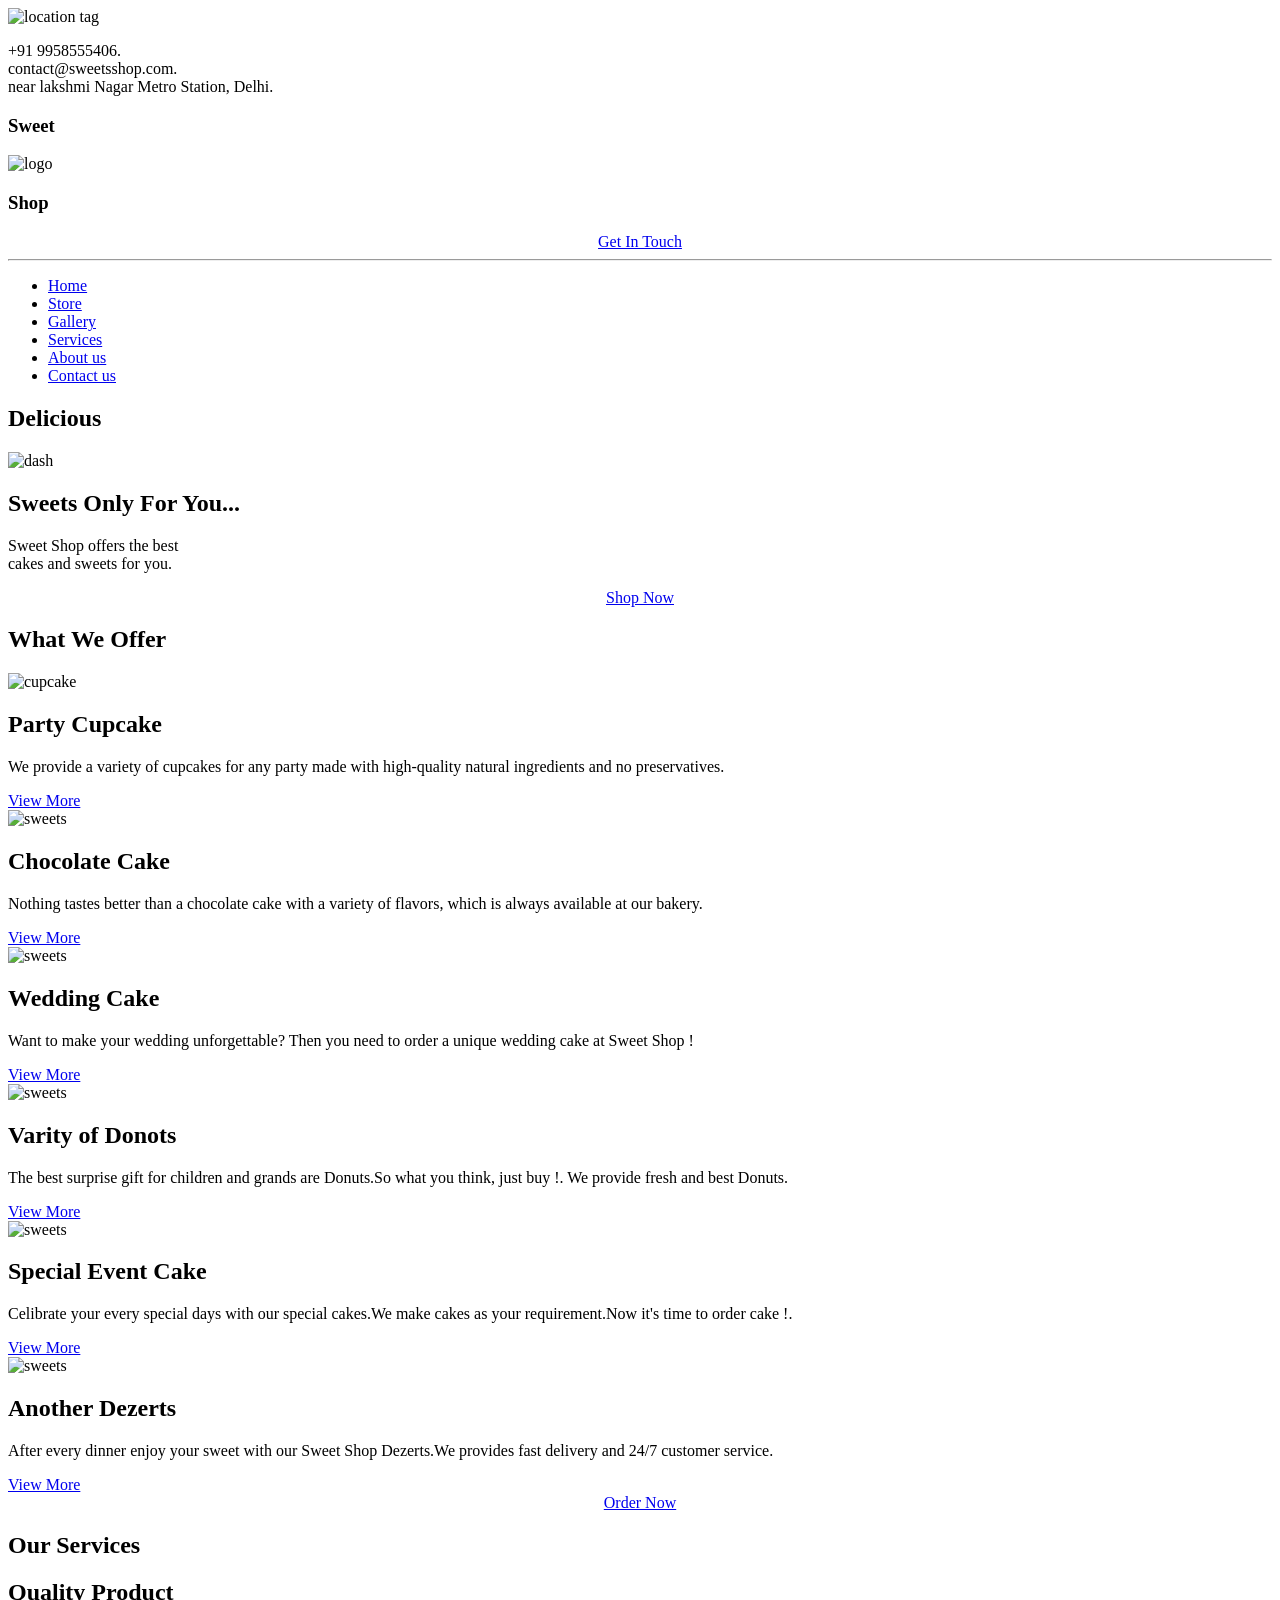
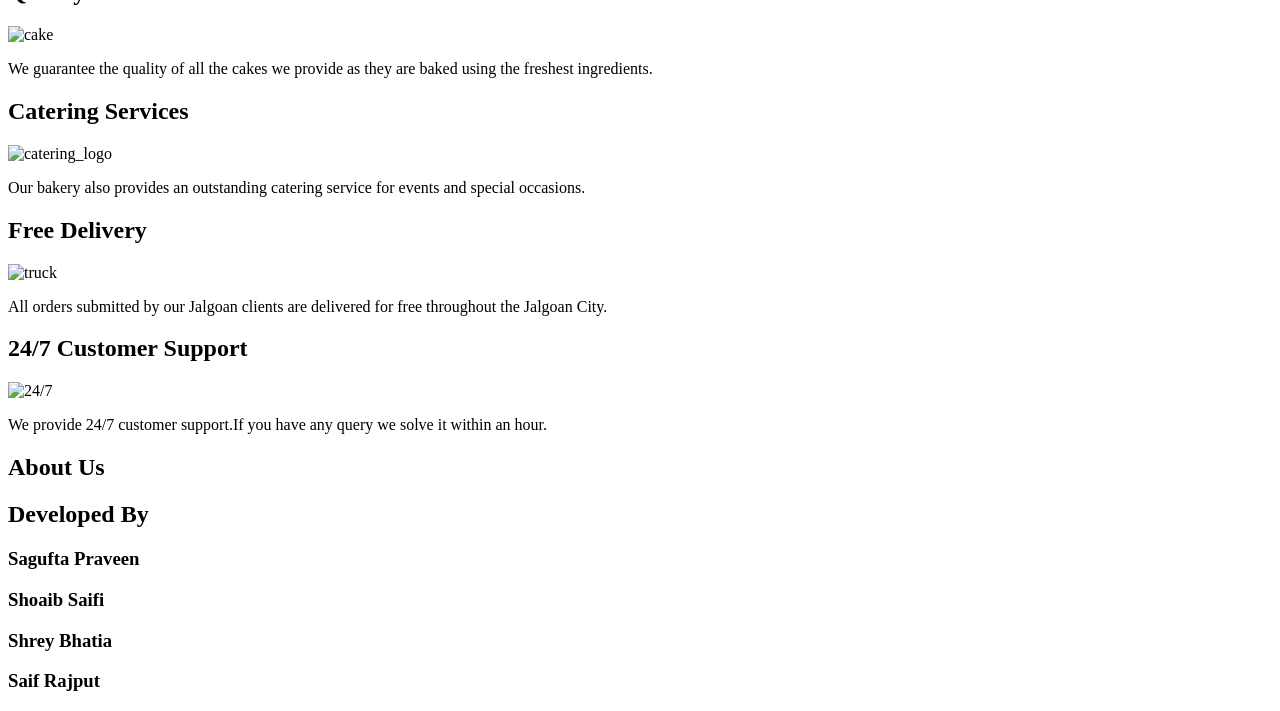
==== SweetBakery-main/index.html @ 02de6808 "Add initial HTML structure" ====
<!DOCTYPE html>
<html lang="en">

<head>
    <meta charset="UTF-8">
    <meta name="viewport" content="width=device-width, initial-scale=1.0">
    <title>Sweet Shop</title>
    <link
        href="https://fonts.googleapis.com/css2?family=EB+Garamond:wght@500&family=Great+Vibes&family=Josefin+Sans:wght@500&family=PT+Sans&display=swap"
        rel="stylesheet">
    <link href="https://fonts.googleapis.com/css2?family=Baloo+2:wght@500&display=swap" rel="stylesheet">
    <link href="https://fonts.googleapis.com/css2?family=Monda&display=swap" rel="stylesheet">
    <link rel="stylesheet" href="../css/style.css">
</head>

<body>
    
    <!-- Top Navigation Adress and Logo -->
    <header id="headtop">
        <div id="address">
            <img src="../img/loco.png" alt="location tag">
            <p>+91 9958555406. <br>
                contact@sweetsshop.com. <br>
                near lakshmi Nagar Metro Station, Delhi.
            </p>
        </div>
        <div id="logo">
            <h3 class="logocustom">Sweet</h3>
            <img class="logocustom" src="../img/logo1.png" alt="logo">
            <h3 class="logocustom">Shop</h3>
        </div>

        <div class="button" align="center">

            <a class="contact_btn" href="../html/ContactUs.html" target="_blank" rel="nofollow noopener"> <img src="../img/mailblack.png"
                    alt="">Get In Touch</a>
        </div>
    </header>
    <hr>

    <!-- Navigation Bar -->

    <nav id="navigation">
        <ul>
            <li class="list"><a href="#home">Home</a></li>
            <li class="list"><a href="../html/Store.html">Store</a></li>
            <li class="list"><a href="#gallary">Gallery</a></li>
            <li class="list"><a href="#shop">Services</a></li>
            <li class="list"><a href="#about_us">About us</a></li>
            <li class="list"><a href="../html/ContactUs.html">Contact us</a></li>
        </ul>

        <!-- <div id="search" class="custom">
            <img src="../img/search.png" alt="search">
        </div>

        <div id="cart" class="custom">
            <img src="../img/cart1.png" alt="cart1">
        </div> -->
    </nav>

    <!-- Home Section -->


    <section id="home">
        <h1>Delicious</h1>
        <img src="../img/dash.png" alt="dash">
        <h2>Sweets Only For You...</h2>
        <p>Sweet Shop offers the best <br>
            cakes and sweets for you.
        </p>
        <div id="button" align="center">
            <a id="shopbtn" href="../html/Store.html" target="_blank" rel="nofollow noopener">Shop Now</a>
        </div>
    </section>

    <!-- Gallary Section -->

    <section id="gallary">

        <div class="mainheading">
            <h1>What We Offer</h1>
        </div>

        <div id="cards">

            <div id="box1" class="boxcustom">
                <img src="../img/product/cupcake.jpg" alt="cupcake">

                <h2 class="subheading">Party Cupcake</h2>

                <p>We provide a variety of cupcakes for any party made with high-quality natural ingredients and no
                    preservatives.</p>

                <a class="readmore" href="../html/Store.html" target="_blank" rel="nofollow noopener">View More</a>

            </div>
            <div id="box2" class="boxcustom">
                <img src="../img/product/cake2.jpg" alt="sweets">

                <h2 class="subheading"> Chocolate Cake</h2>

                <p>Nothing tastes better than a chocolate cake with a variety of flavors, which is always available at
                    our bakery.</p>

                <a class="readmore" href="../html/Store.html" target="_blank" rel="nofollow noopener">View More</a>

            </div>
            <div id="box3" class="boxcustom">
                <img src="../img/product/wedcake.jpg" alt="sweets">

                <h2 class="subheading"> Wedding Cake</h2>

                <p>Want to make your wedding unforgettable? Then you need to order a unique wedding cake at Sweet Shop !
                </p>

                <a class="readmore" href="../html/Store.html" target="_blank" rel="nofollow noopener">View More</a>

            </div>
            <div id="box4" class="boxcustom">
                <img src="../img/product/donut.jpg" alt="sweets">

                <h2 class="subheading">Varity of Donots</h2>

                <p>The best surprise gift for children and grands are Donuts.So what you think, just buy !. We provide
                    fresh and best Donuts. </p>

                <a class="readmore" href="../html/Store.html" target="_blank" rel="nofollow noopener">View More</a>

            </div>
            <div id="box5" class="boxcustom">
                <img src="../img/product/cake1.jpg" alt="sweets">

                <h2 class="subheading">Special Event Cake</h2>

                <P>Celibrate your every special days with our special cakes.We make cakes as your requirement.Now it's
                    time to order cake !.</P>

                <a class="readmore" href="../html/Store.html" target="_blank" rel="nofollow noopener">View More</a>

            </div>
            <div id="box6" class="boxcustom">
                <img src="../img/product/dezert1.jpg" alt="sweets">

                <h2 class="subheading">Another Dezerts</h2>

                <p>After every dinner enjoy your sweet with our Sweet Shop Dezerts.We provides fast delivery and 24/7
                    customer service.</p>

                <a class="readmore" href="../html/Store.html" target="_blank" rel="nofollow noopener">View More</a>
            </div>
        </div>
        <div id="buttonOrder" align="center">
            <a id="order" href="../html/Store.html" target="_blank" rel="nofollow noopener">Order Now</a>
        </div>
    </section>

    <!-- Services Section -->
<section id="shop">
<h1 id="shopheading">Our Services</h1>

<div id="ShopContainer" >
    
    <div class="shopingbox" >
        <h1 class="subheading" id="boxheading1">Quality Product</h1>
        <img class="ShopImg1" src="../img/whychoose/cake-pop.png" alt="cake">
        <p class="Shoptext1" >We guarantee the quality of all the cakes we provide as they are baked using the freshest ingredients.</p>
    </div>
   
    <div class="shopingbox">
        <h1 class="subheading" id="boxheading2" >Catering Services</h1>
        <img class="ShopImg2" src="../img/whychoose/pastry.png" alt="catering_logo">
        <p class="Shoptext2">Our bakery also provides an outstanding catering service for events and special occasions.</p>
    </div>
    
    <div class="shopingbox">
        <h1 class="subheading" id="boxheading3" >Free Delivery</h1>
        <img class="ShopImg1" src="../img/whychoose/delivery.png" alt="truck">
        <p class="Shoptext1">All orders submitted by our Jalgoan clients are delivered for free throughout the Jalgoan City.</p>
    </div>
    
    <div class="shopingbox">
        <h1 class="subheading" id="boxheading4" >24/7 Customer Support</h1>
        <img class="ShopImg2" src="../img/whychoose/clock.png" alt="24/7">
        <p class="Shoptext2">We provide 24/7 customer support.If you have any query we solve it within an hour.</p>
    </div>

</div>
</section>

<!-- ABOUT US SECTION START FROM HERE -->
<section id="about_us" >
<h1 class="mainheading">About Us</h1>
<h2>Developed By</h2>
         <h3>Sagufta Praveen</h3>
         <h3>Shoaib Saifi</h3>
         <h3>Shrey Bhatia</h3>
         <h3>Saif Rajput</h3>
</section>

<footer>

</footer>
</body>

</html>
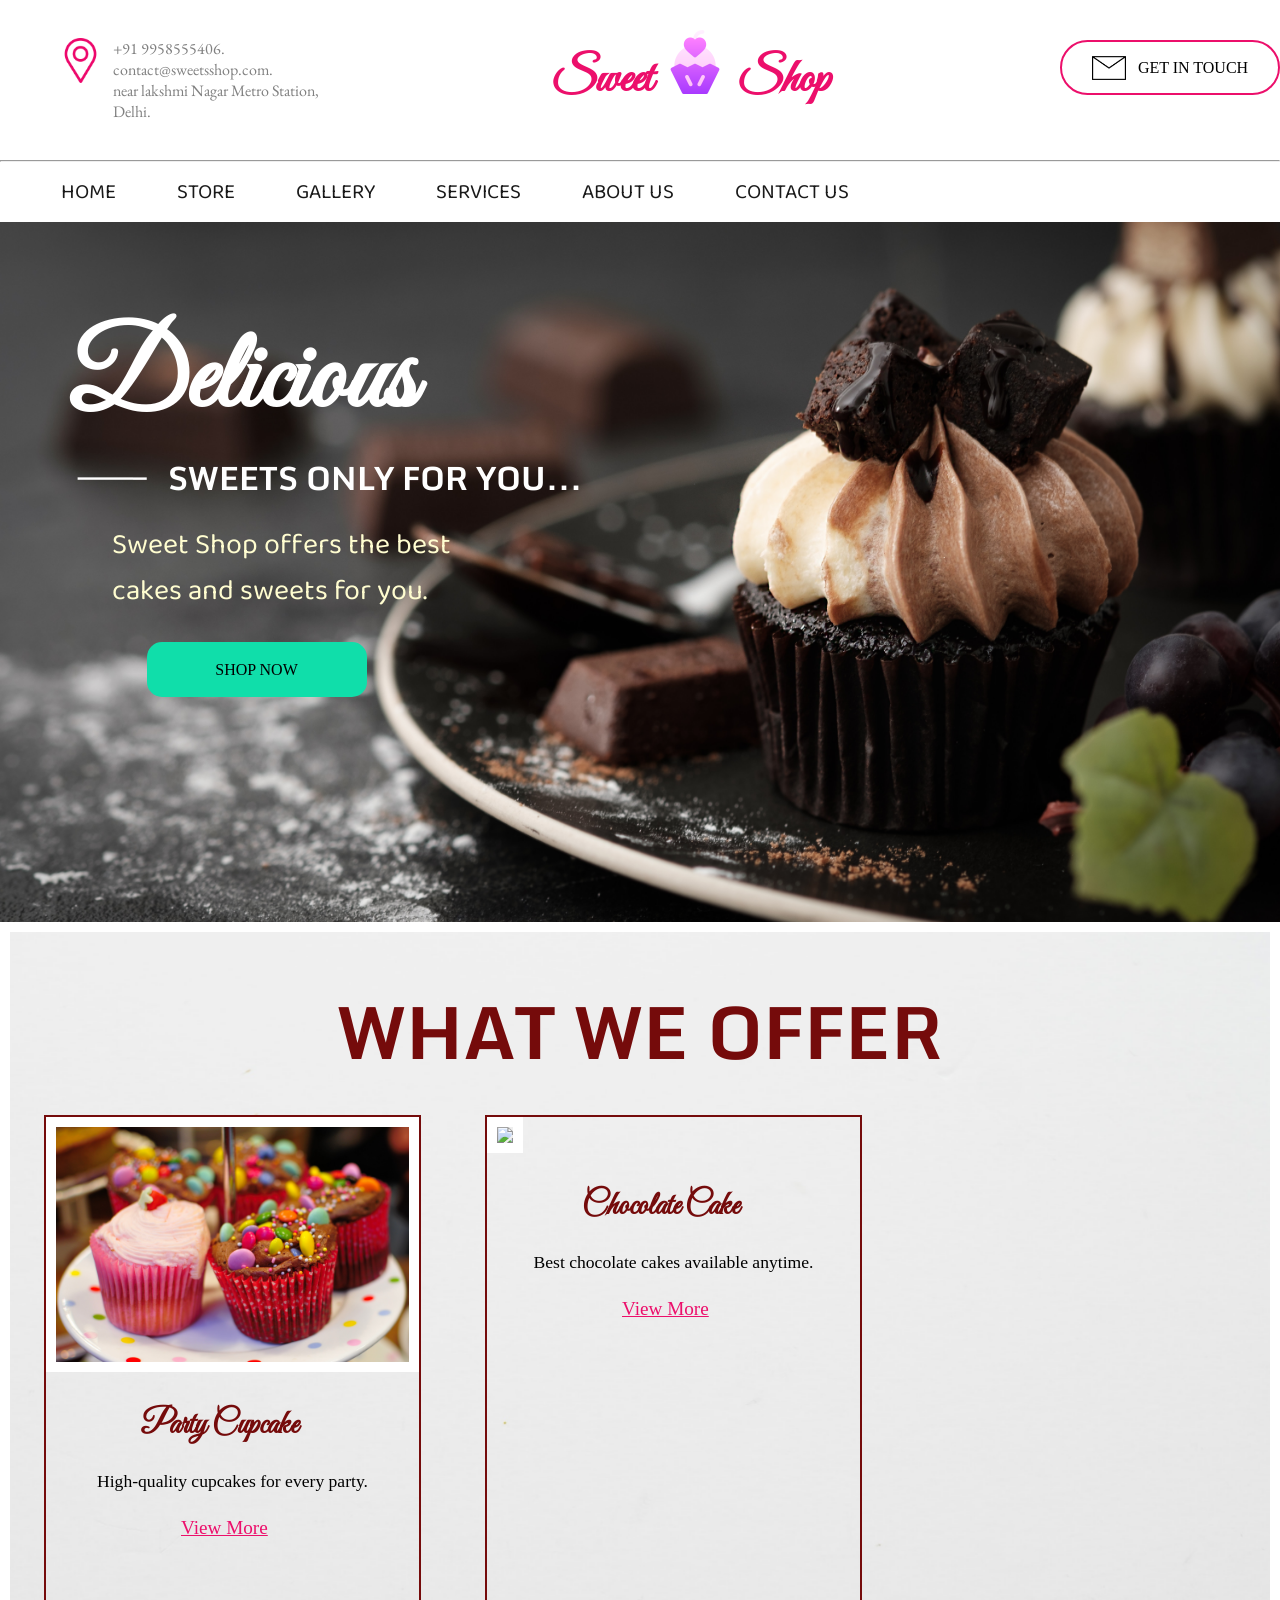
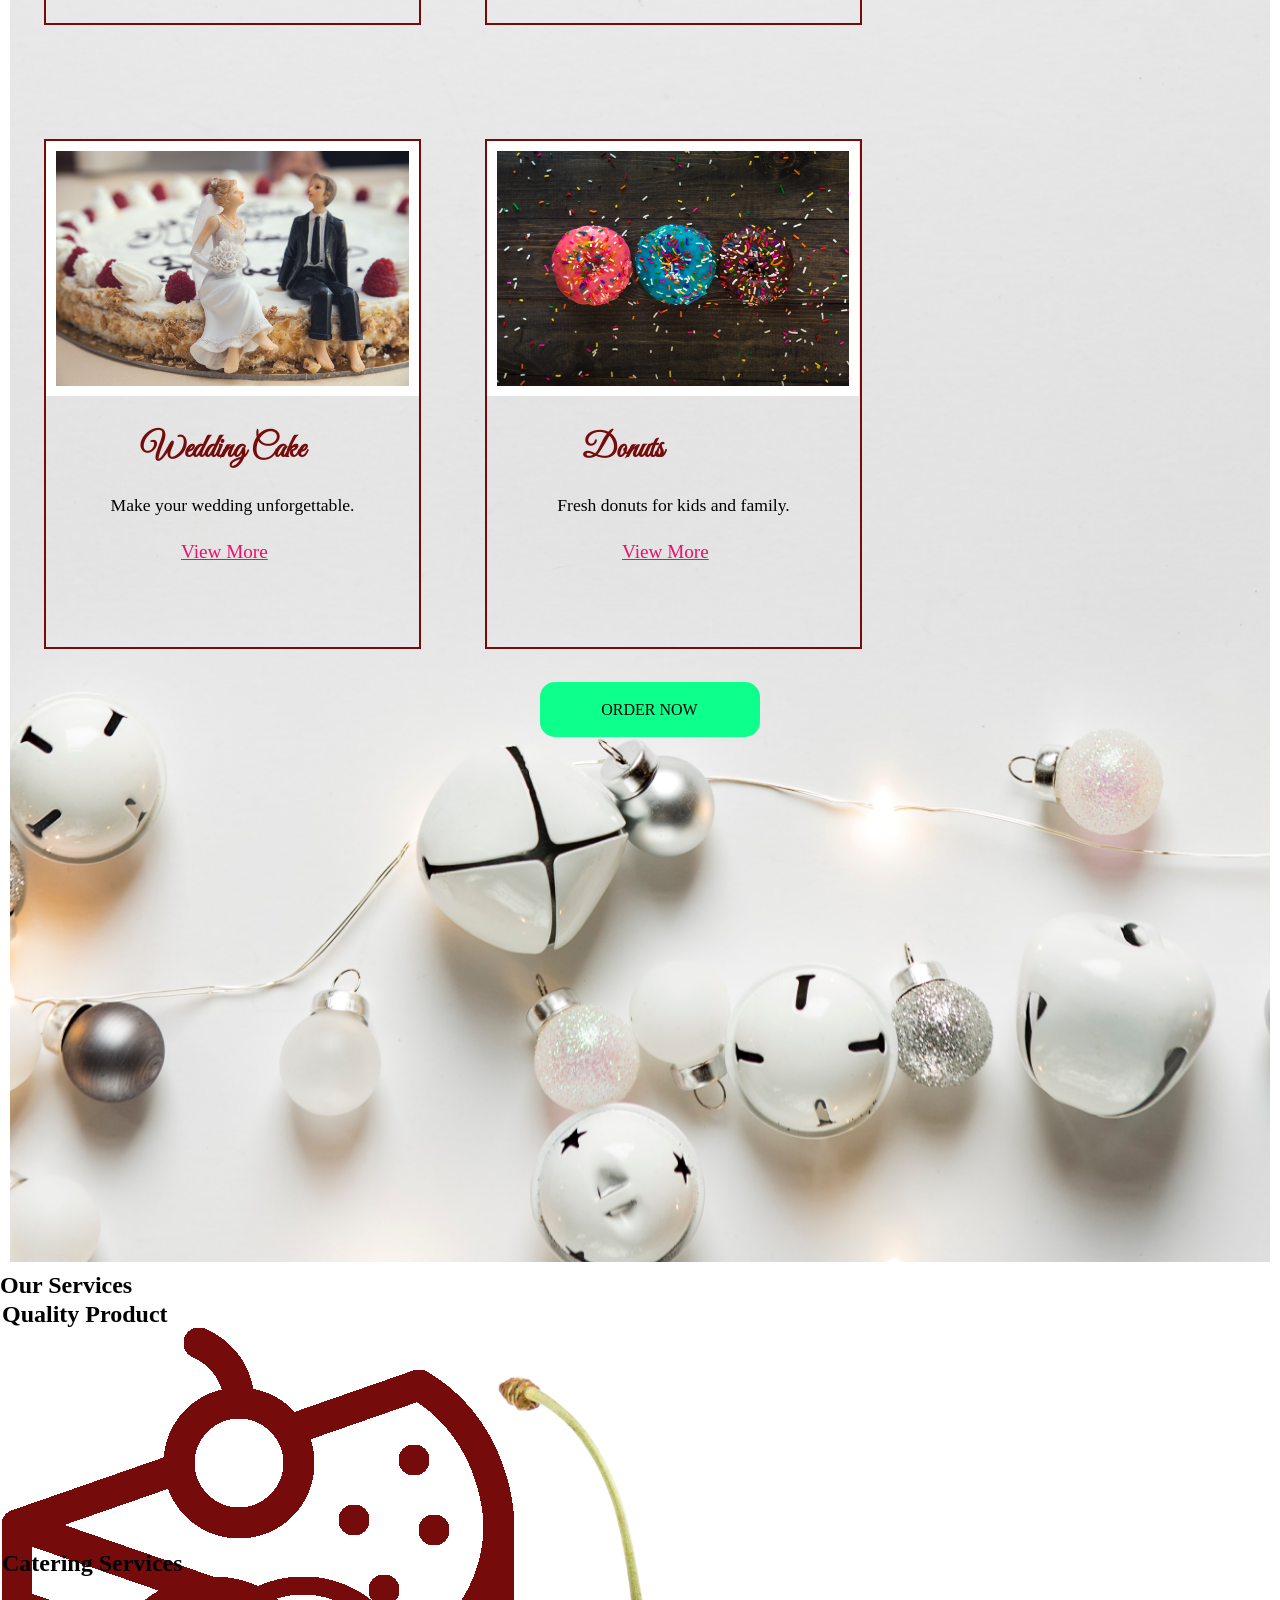
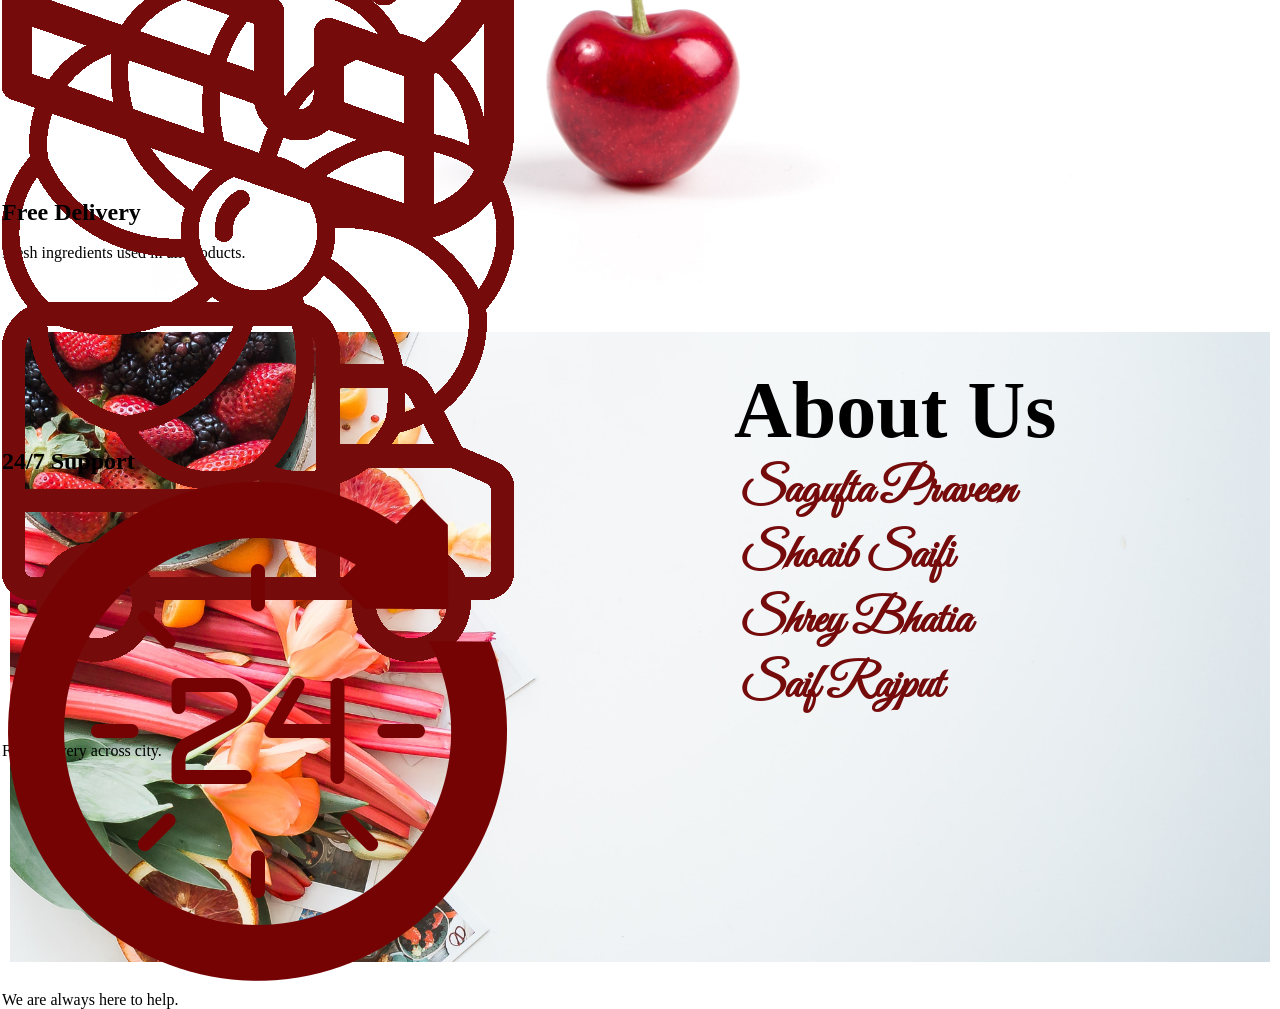
==== commit 2a2b1aac: "Fix file paths and update HTML structure" ====
--- a/SweetBakery-main/index.html
+++ b/SweetBakery-main/index.html
@@ -5,41 +5,44 @@
     <meta charset="UTF-8">
     <meta name="viewport" content="width=device-width, initial-scale=1.0">
     <title>Sweet Shop</title>
-    <link
-        href="https://fonts.googleapis.com/css2?family=EB+Garamond:wght@500&family=Great+Vibes&family=Josefin+Sans:wght@500&family=PT+Sans&display=swap"
-        rel="stylesheet">
+
+    <!-- Google Fonts -->
+    <link href="https://fonts.googleapis.com/css2?family=EB+Garamond:wght@500&family=Great+Vibes&family=Josefin+Sans:wght@500&family=PT+Sans&display=swap" rel="stylesheet">
     <link href="https://fonts.googleapis.com/css2?family=Baloo+2:wght@500&display=swap" rel="stylesheet">
     <link href="https://fonts.googleapis.com/css2?family=Monda&display=swap" rel="stylesheet">
-    <link rel="stylesheet" href="../css/style.css">
+
+    <!-- CSS -->
+    <link rel="stylesheet" href="css/style.css">
 </head>
 
 <body>
-    
-    <!-- Top Navigation Adress and Logo -->
+
+    <!-- Header -->
     <header id="headtop">
         <div id="address">
-            <img src="../img/loco.png" alt="location tag">
+            <img src="img/loco.png" alt="location tag">
             <p>+91 9958555406. <br>
                 contact@sweetsshop.com. <br>
                 near lakshmi Nagar Metro Station, Delhi.
             </p>
         </div>
+
         <div id="logo">
             <h3 class="logocustom">Sweet</h3>
-            <img class="logocustom" src="../img/logo1.png" alt="logo">
+            <img class="logocustom" src="img/logo1.png" alt="logo">
             <h3 class="logocustom">Shop</h3>
         </div>
 
         <div class="button" align="center">
-
-            <a class="contact_btn" href="../html/ContactUs.html" target="_blank" rel="nofollow noopener"> <img src="../img/mailblack.png"
-                    alt="">Get In Touch</a>
+            <a class="contact_btn" href="../html/ContactUs.html" target="_blank">
+                <img src="img/mailblack.png" alt="">Get In Touch
+            </a>
         </div>
     </header>
+
     <hr>
 
-    <!-- Navigation Bar -->
-
+    <!-- Navbar -->
     <nav id="navigation">
         <ul>
             <li class="list"><a href="#home">Home</a></li>
@@ -49,158 +52,104 @@
             <li class="list"><a href="#about_us">About us</a></li>
             <li class="list"><a href="../html/ContactUs.html">Contact us</a></li>
         </ul>
-
-        <!-- <div id="search" class="custom">
-            <img src="../img/search.png" alt="search">
-        </div>
-
-        <div id="cart" class="custom">
-            <img src="../img/cart1.png" alt="cart1">
-        </div> -->
     </nav>
 
     <!-- Home Section -->
-
-
     <section id="home">
         <h1>Delicious</h1>
-        <img src="../img/dash.png" alt="dash">
+        <img src="img/dash.png" alt="dash">
         <h2>Sweets Only For You...</h2>
-        <p>Sweet Shop offers the best <br>
-            cakes and sweets for you.
-        </p>
+        <p>Sweet Shop offers the best <br> cakes and sweets for you.</p>
+
         <div id="button" align="center">
-            <a id="shopbtn" href="../html/Store.html" target="_blank" rel="nofollow noopener">Shop Now</a>
+            <a id="shopbtn" href="../html/Store.html" target="_blank">Shop Now</a>
         </div>
     </section>
 
-    <!-- Gallary Section -->
-
+    <!-- Gallery -->
     <section id="gallary">
-
         <div class="mainheading">
             <h1>What We Offer</h1>
         </div>
 
         <div id="cards">
 
-            <div id="box1" class="boxcustom">
-                <img src="../img/product/cupcake.jpg" alt="cupcake">
+            <div class="boxcustom">
+                <img src="img/product/cupcake.jpg">
+                <h2 class="subheading">Party Cupcake</h2>
+                <p>High-quality cupcakes for every party.</p>
+                <a class="readmore" href="../html/Store.html">View More</a>
+            </div>
 
-                <h2 class="subheading">Party Cupcake</h2>
+            <div class="boxcustom">
+                <img src="img/product/cake2.jpg">
+                <h2 class="subheading">Chocolate Cake</h2>
+                <p>Best chocolate cakes available anytime.</p>
+                <a class="readmore" href="../html/Store.html">View More</a>
+            </div>
 
-                <p>We provide a variety of cupcakes for any party made with high-quality natural ingredients and no
-                    preservatives.</p>
+            <div class="boxcustom">
+                <img src="img/product/wedcake.jpg">
+                <h2 class="subheading">Wedding Cake</h2>
+                <p>Make your wedding unforgettable.</p>
+                <a class="readmore" href="../html/Store.html">View More</a>
+            </div>
 
-                <a class="readmore" href="../html/Store.html" target="_blank" rel="nofollow noopener">View More</a>
+            <div class="boxcustom">
+                <img src="img/product/donut.jpg">
+                <h2 class="subheading">Donuts</h2>
+                <p>Fresh donuts for kids and family.</p>
+                <a class="readmore" href="../html/Store.html">View More</a>
+            </div>
 
-            </div>
-            <div id="box2" class="boxcustom">
-                <img src="../img/product/cake2.jpg" alt="sweets">
+        </div>
 
-                <h2 class="subheading"> Chocolate Cake</h2>
-
-                <p>Nothing tastes better than a chocolate cake with a variety of flavors, which is always available at
-                    our bakery.</p>
-
-                <a class="readmore" href="../html/Store.html" target="_blank" rel="nofollow noopener">View More</a>
-
-            </div>
-            <div id="box3" class="boxcustom">
-                <img src="../img/product/wedcake.jpg" alt="sweets">
-
-                <h2 class="subheading"> Wedding Cake</h2>
-
-                <p>Want to make your wedding unforgettable? Then you need to order a unique wedding cake at Sweet Shop !
-                </p>
-
-                <a class="readmore" href="../html/Store.html" target="_blank" rel="nofollow noopener">View More</a>
-
-            </div>
-            <div id="box4" class="boxcustom">
-                <img src="../img/product/donut.jpg" alt="sweets">
-
-                <h2 class="subheading">Varity of Donots</h2>
-
-                <p>The best surprise gift for children and grands are Donuts.So what you think, just buy !. We provide
-                    fresh and best Donuts. </p>
-
-                <a class="readmore" href="../html/Store.html" target="_blank" rel="nofollow noopener">View More</a>
-
-            </div>
-            <div id="box5" class="boxcustom">
-                <img src="../img/product/cake1.jpg" alt="sweets">
-
-                <h2 class="subheading">Special Event Cake</h2>
-
-                <P>Celibrate your every special days with our special cakes.We make cakes as your requirement.Now it's
-                    time to order cake !.</P>
-
-                <a class="readmore" href="../html/Store.html" target="_blank" rel="nofollow noopener">View More</a>
-
-            </div>
-            <div id="box6" class="boxcustom">
-                <img src="../img/product/dezert1.jpg" alt="sweets">
-
-                <h2 class="subheading">Another Dezerts</h2>
-
-                <p>After every dinner enjoy your sweet with our Sweet Shop Dezerts.We provides fast delivery and 24/7
-                    customer service.</p>
-
-                <a class="readmore" href="../html/Store.html" target="_blank" rel="nofollow noopener">View More</a>
-            </div>
-        </div>
-        <div id="buttonOrder" align="center">
-            <a id="order" href="../html/Store.html" target="_blank" rel="nofollow noopener">Order Now</a>
+        <div align="center">
+            <a id="order" href="../html/Store.html">Order Now</a>
         </div>
     </section>
 
-    <!-- Services Section -->
-<section id="shop">
-<h1 id="shopheading">Our Services</h1>
+    <!-- Services -->
+    <section id="shop">
+        <h1>Our Services</h1>
 
-<div id="ShopContainer" >
-    
-    <div class="shopingbox" >
-        <h1 class="subheading" id="boxheading1">Quality Product</h1>
-        <img class="ShopImg1" src="../img/whychoose/cake-pop.png" alt="cake">
-        <p class="Shoptext1" >We guarantee the quality of all the cakes we provide as they are baked using the freshest ingredients.</p>
-    </div>
-   
-    <div class="shopingbox">
-        <h1 class="subheading" id="boxheading2" >Catering Services</h1>
-        <img class="ShopImg2" src="../img/whychoose/pastry.png" alt="catering_logo">
-        <p class="Shoptext2">Our bakery also provides an outstanding catering service for events and special occasions.</p>
-    </div>
-    
-    <div class="shopingbox">
-        <h1 class="subheading" id="boxheading3" >Free Delivery</h1>
-        <img class="ShopImg1" src="../img/whychoose/delivery.png" alt="truck">
-        <p class="Shoptext1">All orders submitted by our Jalgoan clients are delivered for free throughout the Jalgoan City.</p>
-    </div>
-    
-    <div class="shopingbox">
-        <h1 class="subheading" id="boxheading4" >24/7 Customer Support</h1>
-        <img class="ShopImg2" src="../img/whychoose/clock.png" alt="24/7">
-        <p class="Shoptext2">We provide 24/7 customer support.If you have any query we solve it within an hour.</p>
-    </div>
+        <div id="ShopContainer">
 
-</div>
-</section>
+            <div class="shopingbox">
+                <h2>Quality Product</h2>
+                <img src="img/whychoose/cake-pop.png">
+                <p>Fresh ingredients used in all products.</p>
+            </div>
 
-<!-- ABOUT US SECTION START FROM HERE -->
-<section id="about_us" >
-<h1 class="mainheading">About Us</h1>
-<h2>Developed By</h2>
-         <h3>Sagufta Praveen</h3>
-         <h3>Shoaib Saifi</h3>
-         <h3>Shrey Bhatia</h3>
-         <h3>Saif Rajput</h3>
-</section>
+            <div class="shopingbox">
+                <h2>Catering Services</h2>
+                <img src="img/whychoose/pastry.png">
+                <p>Perfect catering for all events.</p>
+            </div>
 
-<footer>
+            <div class="shopingbox">
+                <h2>Free Delivery</h2>
+                <img src="img/whychoose/delivery.png">
+                <p>Free delivery across city.</p>
+            </div>
 
-</footer>
+            <div class="shopingbox">
+                <h2>24/7 Support</h2>
+                <img src="img/whychoose/clock.png">
+                <p>We are always here to help.</p>
+            </div>
+
+        </div>
+    </section>
+
+    <!-- About -->
+    <section id="about_us">
+        <h1>About Us</h1>
+        <h3>Sagufta Praveen</h3>
+        <h3>Shoaib Saifi</h3>
+        <h3>Shrey Bhatia</h3>
+        <h3>Saif Rajput</h3>
+    </section>
+
 </body>
-
 </html>
--- a/SweetBakery-main/css/style.css
+++ b/SweetBakery-main/css/style.css
@@ -0,0 +1,491 @@
+/* default section */
+*{
+    margin: 0px;
+    padding: 0px;
+    box-sizing: border-box;
+    outline: none;
+}
+
+/* header section */
+#headtop{
+    display: flex;
+}
+
+/* header section: address */
+#address{
+    display: flex;
+    margin: 34px;
+    padding: 4px;
+}
+#address img{
+    height: 45px;
+    margin-right: 10px;
+    margin-left: 20px;
+}
+#address p{
+    font-family: 'EB Garamond', serif;
+    color: gray;
+}
+
+
+/* header section: logo  */
+#logo{
+    display: flex;
+    justify-content: center;
+    align-items: center;
+    margin-left: 161px;
+}
+#logo img{
+    display: block;
+    height: 64px;
+    top: -18px;
+    position: relative;
+}
+#logo h3{
+    font-family: 'Great Vibes', cursive;
+    font-size: 3rem;
+    color:#ec0f6b;
+}
+.logocustom{
+    margin: 5px;
+}
+
+/* header section : info  */
+#info{
+
+}
+.contact_btn{
+    margin-left: 225px;
+    margin-top: 40px;
+    height: 55px;
+    width: 220px;
+    color: black;
+    text-transform: uppercase;
+    text-decoration: none;
+    background-color: transparent;
+    border:2px solid #ec0f6b;
+    padding: 20px;
+    border-radius: 50px;
+    display: flex;
+    /* border: none; */
+    justify-content: center;
+    align-items: center;
+    transition: all 0.4s ease 0s;
+        
+    }
+    .contact_btn:hover {
+        background-color: #0DFF8C;                  /*here we use invert value to make black image white*/
+        border: #0DFF8C;                            /*here we use invert value to make black image white*/
+        text-shadow: 0px 0px 8px rgb(0, 0, 0);
+        -webkit-box-shadow: 0px 5px 40px -10px rgb(255, 255, 255);
+        -moz-box-shadow: 0px 5px 40px -10px rgb(255, 255, 255);
+        transition: all 0.4s ease 0s;
+        filter: invert(100%);
+        -webkit-filter: invert(100%);
+        }
+.button img{
+    height: 34px;
+    margin-right: 12px;
+    /* box-shadow:0px 0px 6px white; */
+}
+
+
+/* Navigation Bar Section */
+
+/* Navigation Bar Section: Menue/List */
+#navigation{
+    display: flex;
+    height: 60px;
+    position: sticky;
+    top: 0px;
+    background-color: white;
+}
+#navigation ul{
+    display: flex;
+    margin-top: 10px;
+    padding: 2px;
+}
+
+.list{
+    margin-left: 57px;
+    padding: 2px;
+    list-style: none;
+}
+.list a{
+    text-decoration: none;
+    color: #000000e6;
+    font-family: 'Baloo 2', cursive;
+    font-size: 1.3rem;
+    text-transform: uppercase;
+}
+.list a:hover{
+    
+    /* text-decoration: overline solid #ec0f6b; */
+    color: #ec0f6b;
+    text-decoration-thickness: 10px;
+}
+.list a:active{
+    text-decoration: overline solid #f81717;
+    
+}
+
+/*Navigation section: Cart and Search */
+#search img{
+    height: 35px;
+    margin-top: 10px;
+    margin-left: 375px;
+}
+
+#search img:hover{
+    filter: invert(100%);
+    -webkit-filter: invert(100%);
+    cursor: pointer;
+    transition: all 0.5s ease-in-out;
+}
+ #cart img{
+    height: 40px;
+    margin-top: 8px;
+    margin-left: 20px;
+}
+                    
+ #cart img:hover{
+    filter: invert(100%);
+    -webkit-filter: invert(100%);
+    cursor: pointer;
+    transition: all 0.2s ease-in-out;
+}
+
+/* Home Sction of Website */
+#home{
+    display:flex;
+    height: 700px;
+    width: 100%;
+    background: url('../img/bg1.jpg') center center;
+    background-size: cover;
+}
+#home h1{
+    font-family: 'Great Vibes', cursive;
+    color: #ffffff;
+    margin-left: 66px;
+    margin-top: 90px;
+    font-size: 7rem;
+}
+#home img{
+    transform: rotate(0deg);
+    height: 3px;
+    width: 70px;
+    margin-top: 255px;
+    margin-left: -338px;
+}
+#home h2{
+    margin-top: 230px;
+    margin-left: 21px;
+    color: white;
+    font-family: 'Monda', sans-serif;
+    font-size: 2rem;
+    text-transform: uppercase;
+}
+#home p{
+    margin-top: 300px;
+    margin-left: -470px;
+    color:#fffdd0;
+    font-family: 'Baloo 2', cursive;
+    font-size: 1.8rem;
+}
+/* Home Sction:Button */
+#shopbtn{
+    margin-left: -389px;
+    margin-top: 420px;
+    height: 55px;
+    width: 220px;
+    color: black;
+    text-transform: uppercase;
+    text-decoration: none;
+    background-color: #10deaa;
+    border:2px solid #10deaa;
+    padding: 20px;
+    border-radius: 15px;
+    display: flex;
+    /* border: none; */
+    justify-content: center;
+    align-items: center;
+    transition: all 0.4s ease 0s;
+}
+#shopbtn:hover{
+    background-color: #0DFF8C;                
+    border: #0DFF8C;   
+    color: white;                         
+    text-shadow: 0px 0px 8px rgb(255, 255, 255);
+    -webkit-box-shadow: 0px 5px 40px -10px rgb(219, 219, 219);
+    -moz-box-shadow: 0px 5px 40px -10px rgb(223, 223, 223);
+    transition: all 0.4s ease 0s;
+   
+}
+
+
+/* Section Gallary */
+/* main background gallary settings */
+
+#gallary{
+    height: 1950px;
+    width: 100%;
+    background:url('../img/background/4.jpg') center center;
+    background-size: cover;
+    border: 10px solid white;
+}
+#gallary h1{
+    margin-top: 40px;
+    display: flex;
+    justify-content: center;
+    align-items: center;
+}
+
+/* Section Gallary: Cards Envelop */
+
+#cards{                 
+    display: flex;
+    flex-wrap: wrap;
+    margin: -35px 0px 0px 2px;
+}
+
+.boxcustom{
+    
+    border: 2px solid #750b0b;
+    height: 510px;
+    width: 377px;
+    display: block;
+    margin:60px 32px 54px 32px;
+    cursor: pointer;
+    position: inherit;
+}
+.boxcustom:hover{
+    box-shadow: 7px 7px 45px #750b0b;
+    background-color: white;
+    transition: all 0.1s ease 0s;
+}
+#box{
+    display: flex;
+    justify-content: center;
+    align-items: center;
+    
+}
+#cards img{
+   
+    height: 255px;
+    border: 10px solid white;
+}
+#box2 img{
+    
+    height: 255px;
+    width: 373px;
+}
+#cards h2{
+    margin: 30px 0px 0px 95px;
+}
+#cards p{
+    font-size: 1.1rem;
+    padding: 17px;
+    margin-top: 8px;
+    text-align: center;
+}
+
+/* Read More Button */
+#cards a{
+    display: block;    
+}
+.readmore{
+    color: #ec0f6b;
+    font-size: 1.2rem;
+    margin: 8px 0px 0px 130px;
+    padding: 0px 0px 0px 5px;
+}
+#cards a:hover{
+    border: 2px solid #750b0b;
+    height: 30px;
+    width: 100px;
+    display: block;
+    text-decoration: none;
+    color: #750b0b;
+    transition: all 0.2s ease-in-out;
+}
+
+#order{
+    margin-left: 19px;
+    margin-top: -21px;
+    height: 55px;
+    width: 220px;
+    color: black;
+    text-transform: uppercase;
+    text-decoration: none;
+    background-color: #0DFF8C;
+    border:2px solid #0DFF8C;
+    padding: 20px;
+    border-radius: 15px;
+    display: flex;
+    /* border: none; */
+    justify-content: center;
+    align-items: center;
+    transition: all 0.4s ease 0s;
+}
+#order:hover{
+    background-color: #0DFF8C;                
+    border: #0DFF8C;   
+    color: white;                         
+    text-shadow: 0px 0px 8px rgb(255, 255, 255);
+    -webkit-box-shadow: 0px 5px 40px -10px rgb(6, 218, 6);
+    -moz-box-shadow: 0px 5px 40px -10px rgb(40, 211, 17);
+    transition: all 0.4s ease 0s;
+   
+}
+
+/* SHOPING SECTION */
+
+#shop{
+    height: 650px;
+    width: 100%;
+    background-color: white;
+    background: url('../img/whychoose/cherry.jpg') center center no-repeat;
+    background-size: contain;
+}
+#shopheading{
+    display: block;
+    margin: 10px 428px;
+    font-size: 4rem;
+    font-family: 'Monda', sans-serif;
+    text-transform: uppercase;
+    color: #750b0b;
+    transition: all 0.2s ease-in-out;
+}
+
+/* SHOPING SECTION: Shopping car Container */
+#ShopContainer{
+    display: flex;
+    flex-wrap: wrap;
+    margin:  0px 0px 0px 0px;
+    transition: all 0.2s ease-in-out;
+    
+}
+/*SHOPING SECTION: 4 boxes section */
+
+.shopingbox{
+    /* border: 2px solid red; */
+    margin: 2px 2px;
+    height: 245px;
+    width: 666px;
+    /* display: flex;
+    justify-content: center; */
+
+}
+#boxheading1{
+    margin: 30px 0px 0px 131px;
+    padding: 2px 2px;
+    display: block;
+    
+}
+#boxheading3{
+    margin: 30px 0px 0px 131px;
+    padding: 2px 2px;
+    display: block;
+    
+}
+#boxheading2{
+    margin: 30px 0px 0px 320px;
+    padding: 2px 2px;
+    display: block;
+    
+}
+#boxheading4{
+    margin: 30px 0px 0px 320px;
+    padding: 2px 2px;
+    display: block;
+    
+}
+
+.ShopImg1{
+    height: 76px;
+    display: block;
+    /* position: inherit; */
+    margin: 30px 402px;
+    transition: all 0.2s ease-in-out;
+}
+.ShopImg1:hover{
+   transform: rotate(10deg);
+}
+.Shoptext1{
+    margin: -111px 288px 0px 0px;
+    padding: 2px 2px;
+    display: block;
+    text-align: end;
+    color: gray;
+    font-size: 1.5rem;
+    
+}
+.ShopImg2{
+    height: 76px;
+    display: block;
+    /* position: inherit; */
+    margin: 37px 158px;
+    transition: all 0.2s ease-in-out;
+}
+.ShopImg2:hover{
+    transform: rotate(10deg);
+ }
+.Shoptext2{
+    margin: -120px 0px 0 256px;
+    padding: 2px 2px;
+    display: block;
+    text-align: start;
+    color: gray;
+    font-size: 1.5rem;
+    
+}
+
+
+
+/* ABOUT US SECTION START FROM HERE */
+#about_us{
+    height: 650px;
+    width: 100%;
+    background: url('../img/about/4.jpg') center center no-repeat;
+    background-size: cover;
+    border: 10px solid white;
+    
+}
+#about_us h1{
+    margin: 33px 0px 0px 724px;
+    font-size: 5rem;
+    display: block;
+    color: black;
+}
+#about_us h2{
+    margin: 50px 0px 25px 800px;
+    font-size: 2rem;
+    display: block;
+    color: gray;
+    font-family: 'Baloo 2', cursive;
+}
+#about_us h3{
+    margin: 5px 0px 0px 730px;
+    font-size: 3rem;
+    display: block;
+    color: #750b0b;
+    font-family: 'Great Vibes', cursive;
+}
+/* All Page Headings Setting Section Is Here: */
+.mainheading{
+    
+    font-size: 3rem;
+    color: #750b0b;
+    font-family: 'Monda', sans-serif;
+    text-transform: uppercase;
+    display: block;
+}
+.subheading{
+    color: #750b0b;;
+    font-size: 2rem;
+    font-family: 'Great Vibes', cursive;
+    /* font-family: 'Monda', sans-serif; */
+}
+html{
+    scroll-behavior: smooth;
+}
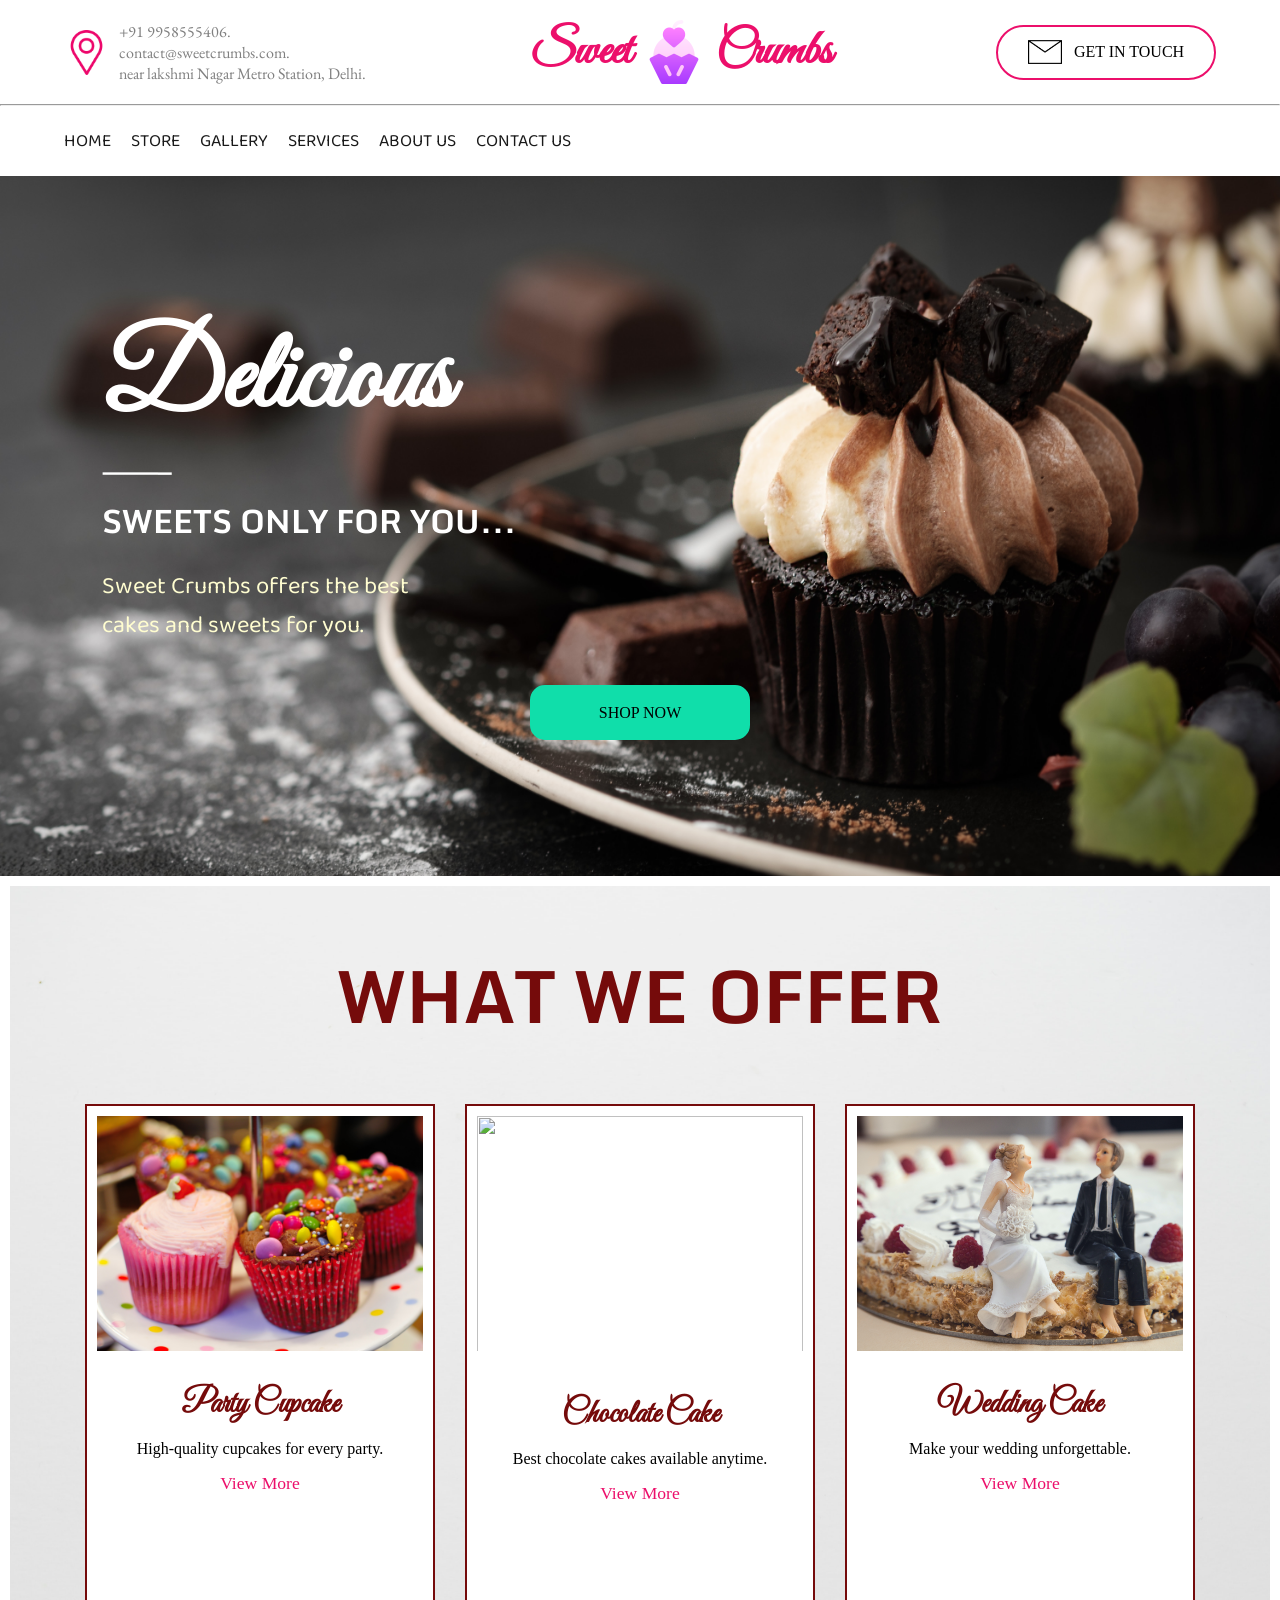
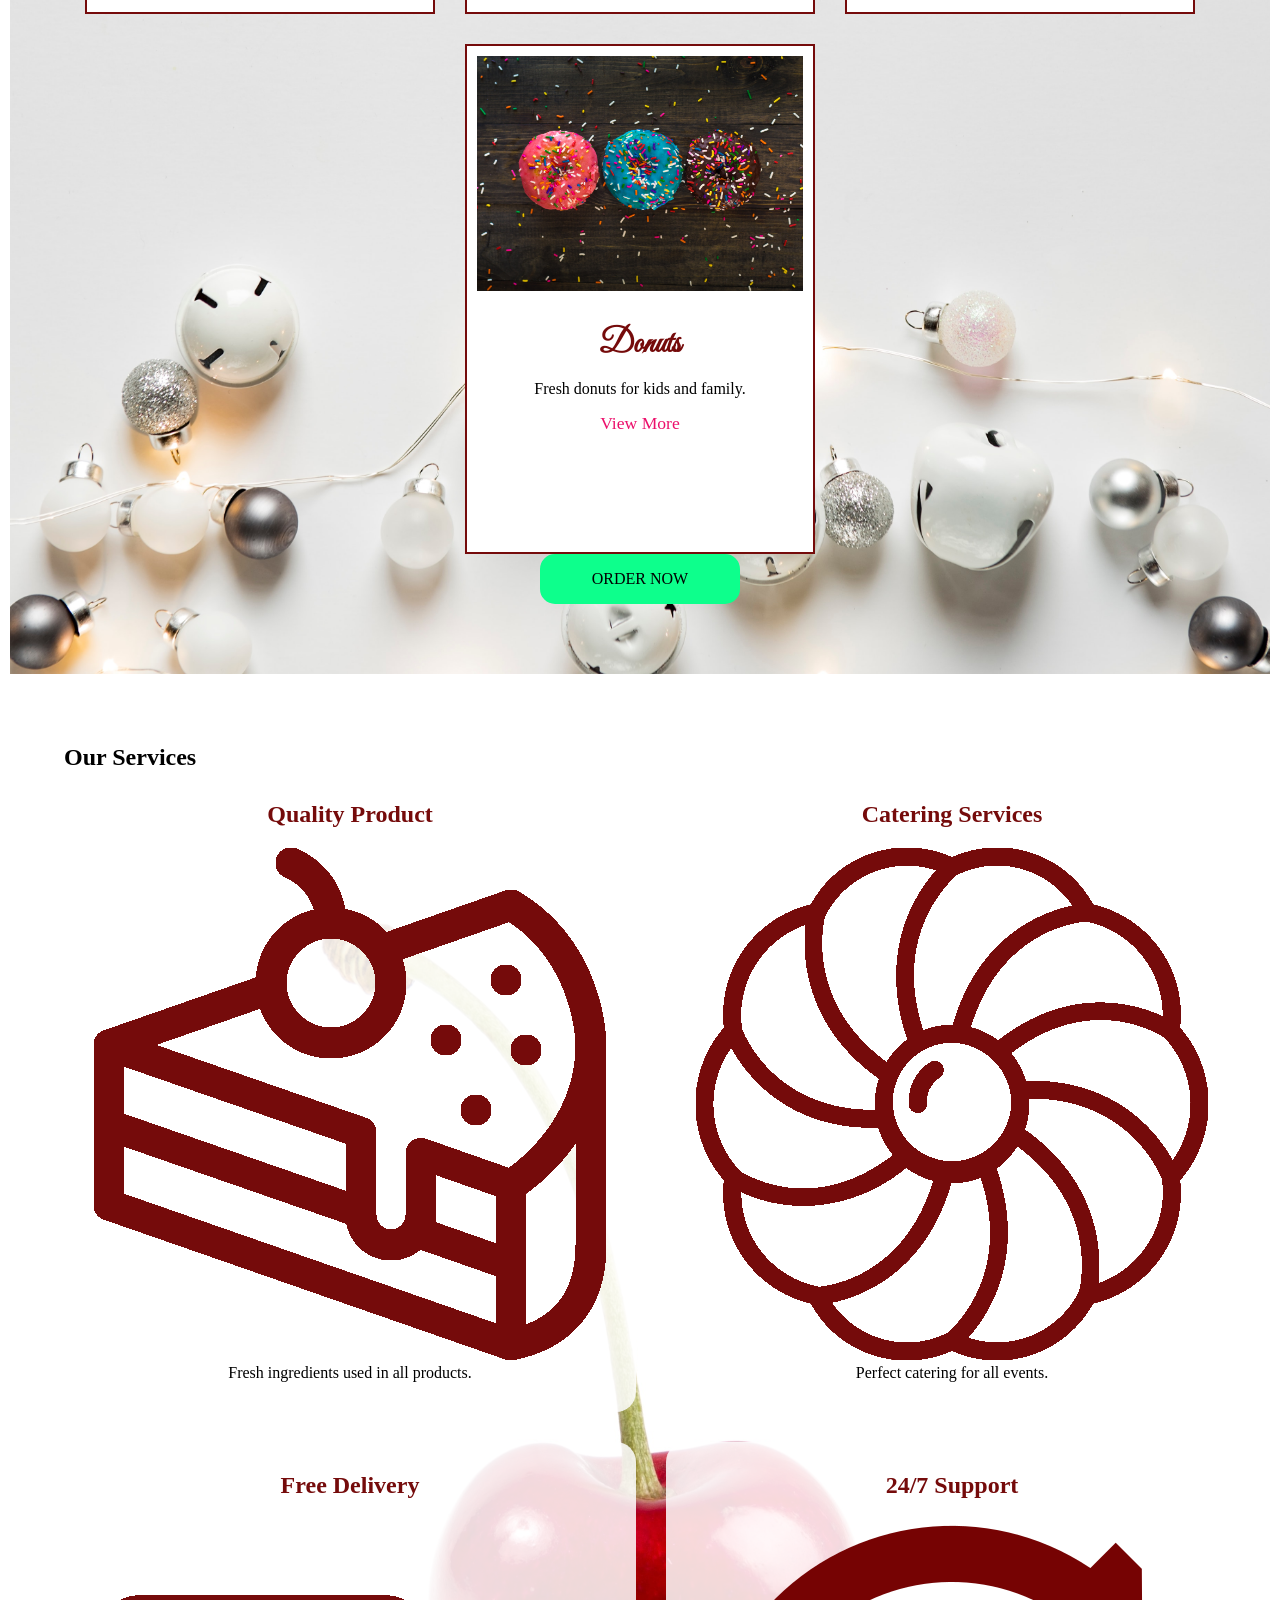
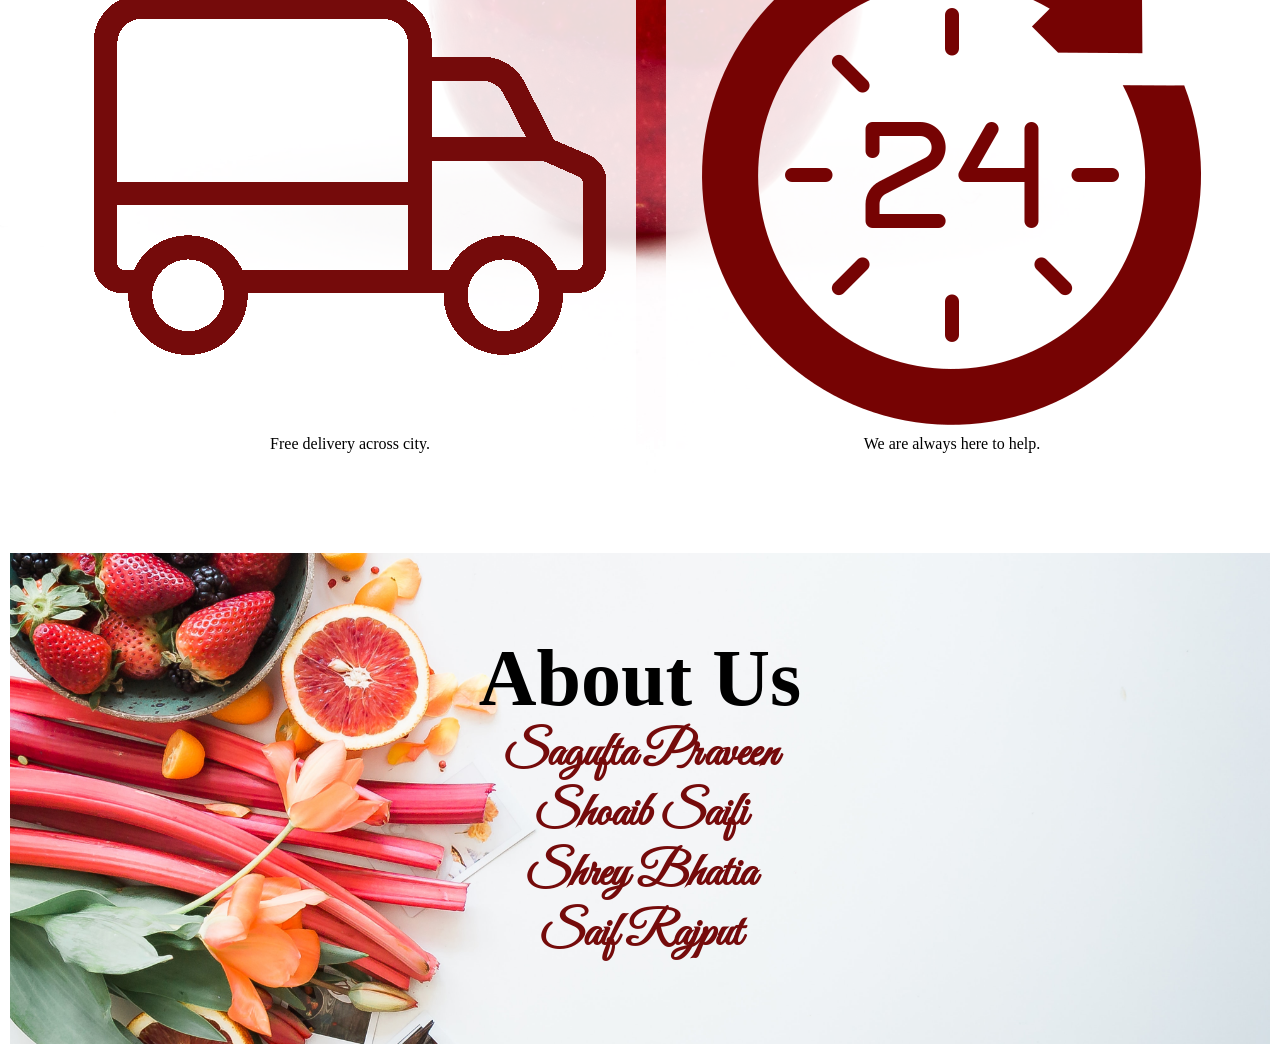
==== commit 519dba7b: "Some changes" ====
--- a/SweetBakery-main/index.html
+++ b/SweetBakery-main/index.html
@@ -4,7 +4,7 @@
 <head>
     <meta charset="UTF-8">
     <meta name="viewport" content="width=device-width, initial-scale=1.0">
-    <title>Sweet Shop</title>
+    <title>Sweet Crumbs</title>
 
     <!-- Google Fonts -->
     <link href="https://fonts.googleapis.com/css2?family=EB+Garamond:wght@500&family=Great+Vibes&family=Josefin+Sans:wght@500&family=PT+Sans&display=swap" rel="stylesheet">
@@ -22,7 +22,7 @@
         <div id="address">
             <img src="img/loco.png" alt="location tag">
             <p>+91 9958555406. <br>
-                contact@sweetsshop.com. <br>
+                contact@sweetcrumbs.com. <br>
                 near lakshmi Nagar Metro Station, Delhi.
             </p>
         </div>
@@ -30,7 +30,7 @@
         <div id="logo">
             <h3 class="logocustom">Sweet</h3>
             <img class="logocustom" src="img/logo1.png" alt="logo">
-            <h3 class="logocustom">Shop</h3>
+            <h3 class="logocustom">Crumbs</h3>
         </div>
 
         <div class="button" align="center">
@@ -59,7 +59,7 @@
         <h1>Delicious</h1>
         <img src="img/dash.png" alt="dash">
         <h2>Sweets Only For You...</h2>
-        <p>Sweet Shop offers the best <br> cakes and sweets for you.</p>
+        <p>Sweet Crumbs offers the best <br> cakes and sweets for you.</p>
 
         <div id="button" align="center">
             <a id="shopbtn" href="../html/Store.html" target="_blank">Shop Now</a>
--- a/SweetBakery-main/css/style.css
+++ b/SweetBakery-main/css/style.css
@@ -1,491 +1,535 @@
-/* default section */
 *{
-    margin: 0px;
-    padding: 0px;
+    margin: 0;
+    padding: 0;
     box-sizing: border-box;
     outline: none;
 }
 
-/* header section */
+html{
+    scroll-behavior: smooth;
+}
+
+body{
+    overflow-x: hidden;
+}
+
 #headtop{
     display: flex;
-}
-
-/* header section: address */
+    justify-content: space-between;
+    align-items: center;
+    flex-wrap: wrap;
+    padding: 15px 5%;
+    gap: 20px;
+}
+
 #address{
     display: flex;
-    margin: 34px;
-    padding: 4px;
-}
+    align-items: center;
+    gap: 10px;
+}
+
 #address img{
     height: 45px;
-    margin-right: 10px;
-    margin-left: 20px;
-}
+}
+
 #address p{
     font-family: 'EB Garamond', serif;
     color: gray;
-}
-
-
-/* header section: logo  */
+    font-size: 1rem;
+}
+
 #logo{
     display: flex;
     justify-content: center;
     align-items: center;
-    margin-left: 161px;
-}
+    flex-wrap: wrap;
+    text-align: center;
+}
+
 #logo img{
-    display: block;
     height: 64px;
-    top: -18px;
     position: relative;
 }
+
 #logo h3{
     font-family: 'Great Vibes', cursive;
     font-size: 3rem;
     color:#ec0f6b;
 }
+
 .logocustom{
     margin: 5px;
 }
 
-/* header section : info  */
-#info{
-
-}
 .contact_btn{
-    margin-left: 225px;
+    height: 55px;
+    width: 220px;
+    color: black;
+    text-transform: uppercase;
+    text-decoration: none;
+    background-color: transparent;
+    border:2px solid #ec0f6b;
+    border-radius: 50px;
+    display: flex;
+    justify-content: center;
+    align-items: center;
+    transition: 0.4s;
+    padding: 10px;
+}
+
+.contact_btn:hover{
+    background-color: #0DFF8C;
+    border: #0DFF8C;
+    text-shadow: 0px 0px 8px rgb(0, 0, 0);
+    box-shadow: 0px 5px 40px -10px rgb(255, 255, 255);
+    filter: invert(100%);
+}
+
+.button img{
+    height: 34px;
+    margin-right: 12px;
+}
+
+
+#navigation{
+    display: flex;
+    justify-content: space-between;
+    align-items: center;
+    flex-wrap: wrap;
+    min-height: 70px;
+    position: sticky;
+    top: 0;
+    background-color: white;
+    padding: 10px 5%;
+    z-index: 999;
+}
+
+#navigation ul{
+    display: flex;
+    flex-wrap: wrap;
+    gap: 20px;
+}
+
+.list{
+    list-style: none;
+}
+
+.list a{
+    text-decoration: none;
+    color: #000000e6;
+    font-family: 'Baloo 2', cursive;
+    font-size: 1.1rem;
+    text-transform: uppercase;
+}
+
+.list a:hover{
+    color: #ec0f6b;
+}
+
+.list a:active{
+    text-decoration: overline solid #f81717;
+}
+
+/* SEARCH + CART */
+
+#search,
+#cart{
+    display: flex;
+    align-items: center;
+}
+
+#search img,
+#cart img{
+    height: 35px;
+    cursor: pointer;
+    transition: 0.3s;
+}
+
+#cart img{
+    height: 40px;
+}
+
+#search img:hover,
+#cart img:hover{
+    filter: invert(100%);
+}
+
+
+#home{
+    min-height: 700px;
+    width: 100%;
+    background: url('../img/bg1.jpg') center center/cover no-repeat;
+    display: flex;
+    flex-direction: column;
+    justify-content: center;
+    padding: 60px 8%;
+}
+
+#home h1{
+    font-family: 'Great Vibes', cursive;
+    color: #ffffff;
+    font-size: 7rem;
+}
+
+#home img{
+    width: 70px;
+    margin: 20px 0;
+}
+
+#home h2{
+    color: white;
+    font-family: 'Monda', sans-serif;
+    font-size: 2rem;
+    text-transform: uppercase;
+}
+
+#home p{
+    color:#fffdd0;
+    font-family: 'Baloo 2', cursive;
+    font-size: 1.5rem;
+    margin-top: 20px;
+    max-width: 700px;
+}
+
+#shopbtn{
     margin-top: 40px;
     height: 55px;
     width: 220px;
     color: black;
     text-transform: uppercase;
     text-decoration: none;
-    background-color: transparent;
-    border:2px solid #ec0f6b;
-    padding: 20px;
-    border-radius: 50px;
-    display: flex;
-    /* border: none; */
-    justify-content: center;
-    align-items: center;
-    transition: all 0.4s ease 0s;
-        
-    }
-    .contact_btn:hover {
-        background-color: #0DFF8C;                  /*here we use invert value to make black image white*/
-        border: #0DFF8C;                            /*here we use invert value to make black image white*/
-        text-shadow: 0px 0px 8px rgb(0, 0, 0);
-        -webkit-box-shadow: 0px 5px 40px -10px rgb(255, 255, 255);
-        -moz-box-shadow: 0px 5px 40px -10px rgb(255, 255, 255);
-        transition: all 0.4s ease 0s;
-        filter: invert(100%);
-        -webkit-filter: invert(100%);
-        }
-.button img{
-    height: 34px;
-    margin-right: 12px;
-    /* box-shadow:0px 0px 6px white; */
-}
-
-
-/* Navigation Bar Section */
-
-/* Navigation Bar Section: Menue/List */
-#navigation{
-    display: flex;
-    height: 60px;
-    position: sticky;
-    top: 0px;
-    background-color: white;
-}
-#navigation ul{
-    display: flex;
-    margin-top: 10px;
-    padding: 2px;
-}
-
-.list{
-    margin-left: 57px;
-    padding: 2px;
-    list-style: none;
-}
-.list a{
-    text-decoration: none;
-    color: #000000e6;
-    font-family: 'Baloo 2', cursive;
-    font-size: 1.3rem;
-    text-transform: uppercase;
-}
-.list a:hover{
-    
-    /* text-decoration: overline solid #ec0f6b; */
-    color: #ec0f6b;
-    text-decoration-thickness: 10px;
-}
-.list a:active{
-    text-decoration: overline solid #f81717;
-    
-}
-
-/*Navigation section: Cart and Search */
-#search img{
-    height: 35px;
-    margin-top: 10px;
-    margin-left: 375px;
-}
-
-#search img:hover{
-    filter: invert(100%);
-    -webkit-filter: invert(100%);
-    cursor: pointer;
-    transition: all 0.5s ease-in-out;
-}
- #cart img{
-    height: 40px;
-    margin-top: 8px;
-    margin-left: 20px;
-}
-                    
- #cart img:hover{
-    filter: invert(100%);
-    -webkit-filter: invert(100%);
-    cursor: pointer;
-    transition: all 0.2s ease-in-out;
-}
-
-/* Home Sction of Website */
-#home{
-    display:flex;
-    height: 700px;
-    width: 100%;
-    background: url('../img/bg1.jpg') center center;
-    background-size: cover;
-}
-#home h1{
-    font-family: 'Great Vibes', cursive;
-    color: #ffffff;
-    margin-left: 66px;
-    margin-top: 90px;
-    font-size: 7rem;
-}
-#home img{
-    transform: rotate(0deg);
-    height: 3px;
-    width: 70px;
-    margin-top: 255px;
-    margin-left: -338px;
-}
-#home h2{
-    margin-top: 230px;
-    margin-left: 21px;
-    color: white;
-    font-family: 'Monda', sans-serif;
-    font-size: 2rem;
-    text-transform: uppercase;
-}
-#home p{
-    margin-top: 300px;
-    margin-left: -470px;
-    color:#fffdd0;
-    font-family: 'Baloo 2', cursive;
-    font-size: 1.8rem;
-}
-/* Home Sction:Button */
-#shopbtn{
-    margin-left: -389px;
-    margin-top: 420px;
-    height: 55px;
-    width: 220px;
-    color: black;
-    text-transform: uppercase;
-    text-decoration: none;
     background-color: #10deaa;
     border:2px solid #10deaa;
-    padding: 20px;
     border-radius: 15px;
     display: flex;
-    /* border: none; */
     justify-content: center;
     align-items: center;
-    transition: all 0.4s ease 0s;
-}
+    transition: 0.4s;
+}
+
 #shopbtn:hover{
-    background-color: #0DFF8C;                
-    border: #0DFF8C;   
-    color: white;                         
+    background-color: #0DFF8C;
+    color: white;
     text-shadow: 0px 0px 8px rgb(255, 255, 255);
-    -webkit-box-shadow: 0px 5px 40px -10px rgb(219, 219, 219);
-    -moz-box-shadow: 0px 5px 40px -10px rgb(223, 223, 223);
-    transition: all 0.4s ease 0s;
-   
-}
-
-
-/* Section Gallary */
-/* main background gallary settings */
+    box-shadow: 0px 5px 40px -10px rgb(219, 219, 219);
+}
 
 #gallary{
-    height: 1950px;
     width: 100%;
-    background:url('../img/background/4.jpg') center center;
-    background-size: cover;
+    background:url('../img/background/4.jpg') center center/cover no-repeat;
     border: 10px solid white;
-}
+    padding: 50px 5%;
+}
+
 #gallary h1{
-    margin-top: 40px;
-    display: flex;
+    text-align: center;
+}
+
+/* CARDS */
+
+#cards{
+    display: flex;
+    flex-wrap: wrap;
     justify-content: center;
-    align-items: center;
-}
-
-/* Section Gallary: Cards Envelop */
-
-#cards{                 
-    display: flex;
-    flex-wrap: wrap;
-    margin: -35px 0px 0px 2px;
+    gap: 30px;
+    margin-top: 50px;
 }
 
 .boxcustom{
-    
     border: 2px solid #750b0b;
-    height: 510px;
-    width: 377px;
-    display: block;
-    margin:60px 32px 54px 32px;
-    cursor: pointer;
-    position: inherit;
-}
+    width: 350px;
+    min-height: 510px;
+    background: white;
+    transition: 0.3s;
+}
+
 .boxcustom:hover{
     box-shadow: 7px 7px 45px #750b0b;
-    background-color: white;
-    transition: all 0.1s ease 0s;
-}
-#box{
-    display: flex;
-    justify-content: center;
-    align-items: center;
-    
-}
+}
+
 #cards img{
-   
+    width: 100%;
     height: 255px;
+    object-fit: cover;
     border: 10px solid white;
 }
-#box2 img{
-    
-    height: 255px;
-    width: 373px;
-}
+
 #cards h2{
-    margin: 30px 0px 0px 95px;
-}
+    margin-top: 20px;
+    text-align: center;
+}
+
 #cards p{
+    font-size: 1rem;
+    padding: 15px;
+    text-align: center;
+}
+
+.readmore{
+    display: block;
+    text-align: center;
+    color: #ec0f6b;
     font-size: 1.1rem;
-    padding: 17px;
-    margin-top: 8px;
-    text-align: center;
-}
-
-/* Read More Button */
-#cards a{
-    display: block;    
-}
-.readmore{
-    color: #ec0f6b;
-    font-size: 1.2rem;
-    margin: 8px 0px 0px 130px;
-    padding: 0px 0px 0px 5px;
-}
-#cards a:hover{
-    border: 2px solid #750b0b;
-    height: 30px;
-    width: 100px;
-    display: block;
     text-decoration: none;
-    color: #750b0b;
-    transition: all 0.2s ease-in-out;
+    margin-bottom: 15px;
 }
 
 #order{
-    margin-left: 19px;
-    margin-top: -21px;
-    height: 55px;
-    width: 220px;
+    margin: auto;
+    margin-bottom: 20px;
+    height: 50px;
+    width: 200px;
     color: black;
     text-transform: uppercase;
     text-decoration: none;
     background-color: #0DFF8C;
     border:2px solid #0DFF8C;
-    padding: 20px;
     border-radius: 15px;
     display: flex;
-    /* border: none; */
     justify-content: center;
     align-items: center;
-    transition: all 0.4s ease 0s;
-}
+}
+
 #order:hover{
-    background-color: #0DFF8C;                
-    border: #0DFF8C;   
-    color: white;                         
-    text-shadow: 0px 0px 8px rgb(255, 255, 255);
-    -webkit-box-shadow: 0px 5px 40px -10px rgb(6, 218, 6);
-    -moz-box-shadow: 0px 5px 40px -10px rgb(40, 211, 17);
-    transition: all 0.4s ease 0s;
-   
-}
-
-/* SHOPING SECTION */
+    color: white;
+    box-shadow: 0px 5px 40px -10px rgb(6, 218, 6);
+}
 
 #shop{
-    height: 650px;
     width: 100%;
-    background-color: white;
-    background: url('../img/whychoose/cherry.jpg') center center no-repeat;
-    background-size: contain;
-}
+    background: url('../img/whychoose/cherry.jpg') center center/cover no-repeat;
+    padding: 60px 5%;
+}
+
 #shopheading{
-    display: block;
-    margin: 10px 428px;
+    text-align: center;
     font-size: 4rem;
     font-family: 'Monda', sans-serif;
     text-transform: uppercase;
     color: #750b0b;
-    transition: all 0.2s ease-in-out;
-}
-
-/* SHOPING SECTION: Shopping car Container */
+    margin-bottom: 50px;
+}
+
+/* SERVICES CONTAINER */
+
 #ShopContainer{
-    display: flex;
-    flex-wrap: wrap;
-    margin:  0px 0px 0px 0px;
-    transition: all 0.2s ease-in-out;
-    
-}
-/*SHOPING SECTION: 4 boxes section */
+    display: grid;
+    grid-template-columns: repeat(2,1fr);
+    gap: 30px;
+}
 
 .shopingbox{
-    /* border: 2px solid red; */
-    margin: 2px 2px;
-    height: 245px;
-    width: 666px;
-    /* display: flex;
-    justify-content: center; */
-
-}
-#boxheading1{
-    margin: 30px 0px 0px 131px;
-    padding: 2px 2px;
-    display: block;
-    
-}
-#boxheading3{
-    margin: 30px 0px 0px 131px;
-    padding: 2px 2px;
-    display: block;
-    
-}
-#boxheading2{
-    margin: 30px 0px 0px 320px;
-    padding: 2px 2px;
-    display: block;
-    
-}
-#boxheading4{
-    margin: 30px 0px 0px 320px;
-    padding: 2px 2px;
-    display: block;
-    
-}
-
-.ShopImg1{
-    height: 76px;
-    display: block;
-    /* position: inherit; */
-    margin: 30px 402px;
-    transition: all 0.2s ease-in-out;
-}
-.ShopImg1:hover{
-   transform: rotate(10deg);
-}
-.Shoptext1{
-    margin: -111px 288px 0px 0px;
-    padding: 2px 2px;
-    display: block;
-    text-align: end;
-    color: gray;
-    font-size: 1.5rem;
-    
-}
+    background: rgba(255,255,255,0.85);
+    padding: 30px;
+    border-radius: 20px;
+    transition: 0.3s;
+    text-align: center;
+}
+
+.shopingbox:hover{
+    transform: translateY(-5px);
+    box-shadow: 0 10px 30px rgba(0,0,0,0.1);
+}
+
+.shopingbox h2{
+    color: #750b0b;
+    margin-bottom: 20px;
+}
+
+.ShopImg1,
 .ShopImg2{
     height: 76px;
-    display: block;
-    /* position: inherit; */
-    margin: 37px 158px;
-    transition: all 0.2s ease-in-out;
-}
+    margin-bottom: 20px;
+    transition: 0.3s;
+}
+
+.ShopImg1:hover,
 .ShopImg2:hover{
     transform: rotate(10deg);
- }
+}
+
+.Shoptext1,
 .Shoptext2{
-    margin: -120px 0px 0 256px;
-    padding: 2px 2px;
-    display: block;
-    text-align: start;
     color: gray;
-    font-size: 1.5rem;
-    
-}
-
-
-
-/* ABOUT US SECTION START FROM HERE */
+    font-size: 1.2rem;
+    line-height: 1.6;
+}
+
 #about_us{
-    height: 650px;
     width: 100%;
-    background: url('../img/about/4.jpg') center center no-repeat;
-    background-size: cover;
+    background: url('../img/about/4.jpg') center center/cover no-repeat;
     border: 10px solid white;
-    
-}
+    padding: 80px 5%;
+    text-align: center;
+}
+
 #about_us h1{
-    margin: 33px 0px 0px 724px;
     font-size: 5rem;
-    display: block;
     color: black;
 }
+
 #about_us h2{
-    margin: 50px 0px 25px 800px;
     font-size: 2rem;
-    display: block;
     color: gray;
     font-family: 'Baloo 2', cursive;
-}
+    margin: 20px 0;
+}
+
 #about_us h3{
-    margin: 5px 0px 0px 730px;
     font-size: 3rem;
-    display: block;
     color: #750b0b;
     font-family: 'Great Vibes', cursive;
 }
-/* All Page Headings Setting Section Is Here: */
+
 .mainheading{
-    
     font-size: 3rem;
     color: #750b0b;
     font-family: 'Monda', sans-serif;
     text-transform: uppercase;
-    display: block;
-}
+}
+
 .subheading{
-    color: #750b0b;;
+    color: #750b0b;
     font-size: 2rem;
     font-family: 'Great Vibes', cursive;
-    /* font-family: 'Monda', sans-serif; */
-}
-html{
-    scroll-behavior: smooth;
-}
+}
+
+@media (max-width: 992px){
+
+    #home h1{
+        font-size: 5rem;
+    }
+
+    #home h2{
+        font-size: 1.7rem;
+    }
+
+    #shopheading{
+        font-size: 3rem;
+    }
+
+    #ShopContainer{
+        grid-template-columns: 1fr;
+    }
+
+    #about_us h1{
+        font-size: 4rem;
+    }
+
+    #about_us h2{
+        font-size: 1.6rem;
+    }
+
+    #about_us h3{
+        font-size: 2.5rem;
+    }
+}
+
+@media (max-width: 768px){
+
+    #headtop{
+        flex-direction: column;
+        text-align: center;
+    }
+
+    #address{
+        flex-direction: column;
+    }
+
+    #logo h3{
+        font-size: 2.2rem;
+    }
+
+    #navigation{
+        flex-direction: column;
+        gap: 15px;
+    }
+
+    #navigation ul{
+        justify-content: center;
+    }
+
+    #home{
+        text-align: center;
+        align-items: center;
+    }
+
+    #home h1{
+        font-size: 3.5rem;
+    }
+
+    #home h2{
+        font-size: 1.3rem;
+    }
+
+    #home p{
+        font-size: 1.1rem;
+    }
+
+    #shopheading{
+        font-size: 2.3rem;
+    }
+
+    .boxcustom{
+        width: 100%;
+    }
+
+    #about_us h1{
+        font-size: 3rem;
+    }
+
+    #about_us h2{
+        font-size: 1.3rem;
+    }
+
+    #about_us h3{
+        font-size: 2rem;
+    }
+
+    .mainheading{
+        font-size: 2rem;
+    }
+}
+
+@media (max-width: 480px){
+
+    #home h1{
+        font-size: 2.5rem;
+    }
+
+    #home h2{
+        font-size: 1rem;
+    }
+
+    #home p{
+        font-size: 0.95rem;
+    }
+
+    #shopbtn,
+    .contact_btn,
+    #order{
+        width: 100%;
+        max-width: 250px;
+    }
+
+    #shopheading{
+        font-size: 1.8rem;
+    }
+
+    .Shoptext1,
+    .Shoptext2{
+        font-size: 1rem;
+    }
+
+    #about_us h1{
+        font-size: 2.2rem;
+    }
+
+    #about_us h2{
+        font-size: 1rem;
+    }
+
+    #about_us h3{
+        font-size: 1.6rem;
+    }
+}
